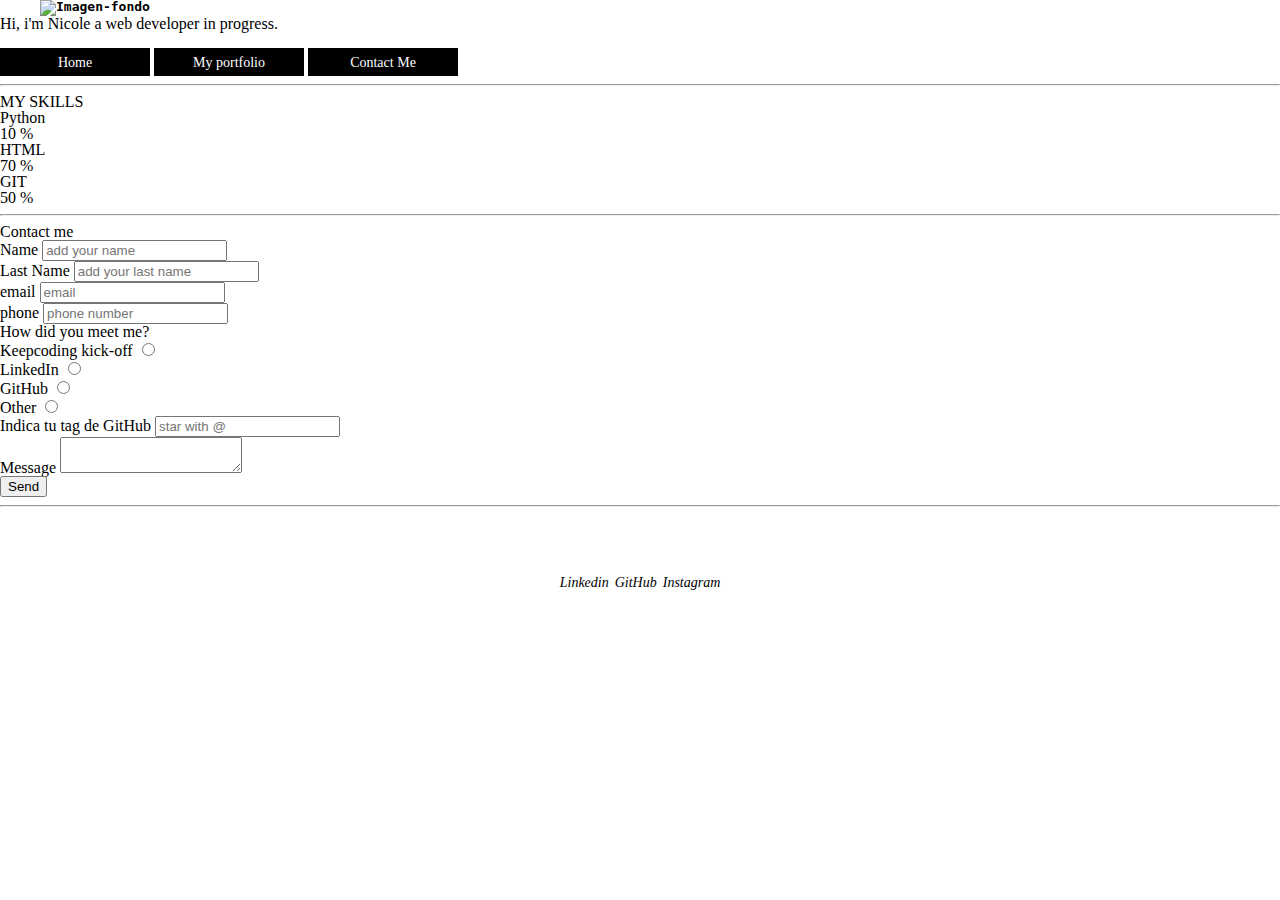
==== index.html @ a7069b9d "Caja padre, contenedor para el css y la animación con css." ====
<!DOCTYPE html>
<html lang="es">
<head>
    <meta charset="UTF-8"/>
    <meta http-equiv="X-UA-Compatible" content="IE=edge"/>
    <meta name="viewport" content="width=device-width, initial-scale=1.0"/>
    <title>Prueba práctica</title>

<!-- Estilos de reset y main. -->
    <link rel="stylesheet" href="styles/reset.css">
    <link rel="stylesheet" href="styles/main.css">
</head>


<body>
    <header>
            
        <!-- Header deberá tener una imagen de fondo, optimizada para distintas resoluciones.-->
        <div>
            <img id="logo" 
            src="images/DIYCoding.png"
            alt="Imagen-fondo" style="width:20%;"/>
        </div> 
    </header>

    <div class="Titulo"> Hi, i'm Nicole a web developer in progress.</div>
        <!--Barra de navegación con links a cada elemento del portafolio-->
    <br/>

        <nav class="navbar">
            <div class="container">
                <ul>
                    <li><a href="#">Home</a></li>
                    <li><a href="#">My portfolio</a></li>
                    <li><a href="#">Contact Me</a></li>
                </ul>
            </div>
        </nav>


    <main>
    <hr/>     
    
    <!-- Skills aprendidas-->
<section> 
    <div class="caja-padre">
        
        <div class="contenedor">
            <h2>MY SKILLS</h2>
            
            <label>Python</label>   
            <div><span><p>10 %</p></span></div>
            <div class="menu">
                <div id="python-menu"></div>
            </div>

            <label>HTML</label>
            <div><span><p>70 %</p></span></div>
            <div class="menu">
                <div id="html-menu"></div>
            </div>

            <label>GIT</label>
            <div><span><p>50 %</p></span></div>
            <div class="menu">
                <div id="git-menu"></div>
        </div>

    </main>
<!-- Formulario de contacto -->
<hr>
<body>
    <em>Contact me</em>
    <form class="form-white" action="registro-completado.html">
        <div>
            <label for="name">Name</label>
            <input required id="Name" name="name" type="text" placeholder="add your name">
        </div>
        <div>
            <label for="lastname">Last Name</label>
            <input required id="lastname" name="lastname" type="text" placeholder="add your last name">
        </div>
        <div>
            <label for="mail">email</label>
            <input required id="mail" name="email" type="email" placeholder="email">
        </div>

        <div>
            <label for="phone">phone</label>
            <input type="tel" id="phone" name="phone" pattern="[0-9]+" placeholder="phone number">
        </div>
        <fieldset>
            <legend>How did you meet me?</legend>
        
            <label for="kc">Keepcoding kick-off</label>
            <input required id="kc" type="radio" name="favLang" value="kc">
            <div>
                <label for="ln">LinkedIn</label>
                <input required id="ln" type="radio" name="favLang" value="ln"> 
            </div>
        
                <label for="gh">GitHub</label>
                <input  required id="gh" type="radio" name="favLang" value="gh">
            </div>
            <div> 
                <label for="Other">Other</label>
                <input  required id="Other" type="radio" name="favLang" value="Other">
            </div>    
        </fieldset>
            <div>
                <label for="">Indica tu tag de GitHub</label>
                <input type="hash" pattern="^@[^\s]+" placeholder="star with @"/>
            </div>
            <div>
                <label for="Bio">Message</label>
                <textarea required id="Bio"></textarea>
            </div>
        <input type="submit" value="Send">
    </form>
    <hr/> 

<footer class="footer white">
    <!-- Enlaces conforman un menú de navegación. -->
    <nav>
    <!-- Importante tener en cuenta que son links a un recurso externo y tenemos no queremos dejar información nuestra en esas webs. -->
    <a class="link white" href="https://www.linkedin.com/in/nicole-mantillaf/" target="_blank">Linkedin</a>
    <a class="link white" href="https://github.com/NicoleMantilla" target="_blank">GitHub</a>
    <a class="link white" href="https://www.instagram.com/itsredfilm/" target="_blank">Instagram</a>
    </nav>
</footer>
</body>
</html>
---- styles/main.css ----
IMG html {
    background-color: white;

}

header{
    background-image: linear-gradient(-225deg, #FFF 20%, #FFF 51%, #fff 100%);
    color: black!important;
    display: flex;
    flex-direction: row;
    padding: 0px 40px 0px 40px;
    justify-content: space-between;
    align-items: center;
    text-align: center;
    font-weight: bolder;
    font-family: monospace;
}*/
*{margin:0;padding:0;box-sizing:border-box;font-size:0;}
            
nav a{
    text-decoration:none;
    color:inherit;
    font-size:14px;
    } 
    nav li{
    display:inline-block;
    width:10%;
    padding:5px 10px;
    background-color:#000;
    border:1px solid #000;
    text-align:center;
    color:#fff;
    }
    nav li:hover{
    background-color:#fff;
    color:#000;
    }

    .link {
        text-decoration: none;
}

.footer {
    font-style: italic;
    /* background-color: rgb(80, 128, 25); */
    text-align: center;
    /*
    Absolute 
    font-size: 16px;
    */
    /* relatives: rem, em */
    /* 1rem = 16px  */
    font-size: 1.5rem; /* 32px?? */
    /* 1. border */
    /* border: 2px solid red; */
    /* border-radius: 10px; */
    /* 2. margin */
    margin: 10px;
    /* margin-left: 0;*/
    /* margin: Top Right Bottom Left */
    margin: 20px 10px 0 5px;
    /* margin: Y (top/bottom) X (left/right) */
    margin: 0 20px;
    margin: 20px 0 0 0;
    /* 3. paddings */
    padding: 40px 0;
    /* color: #FFFFFF; */
}
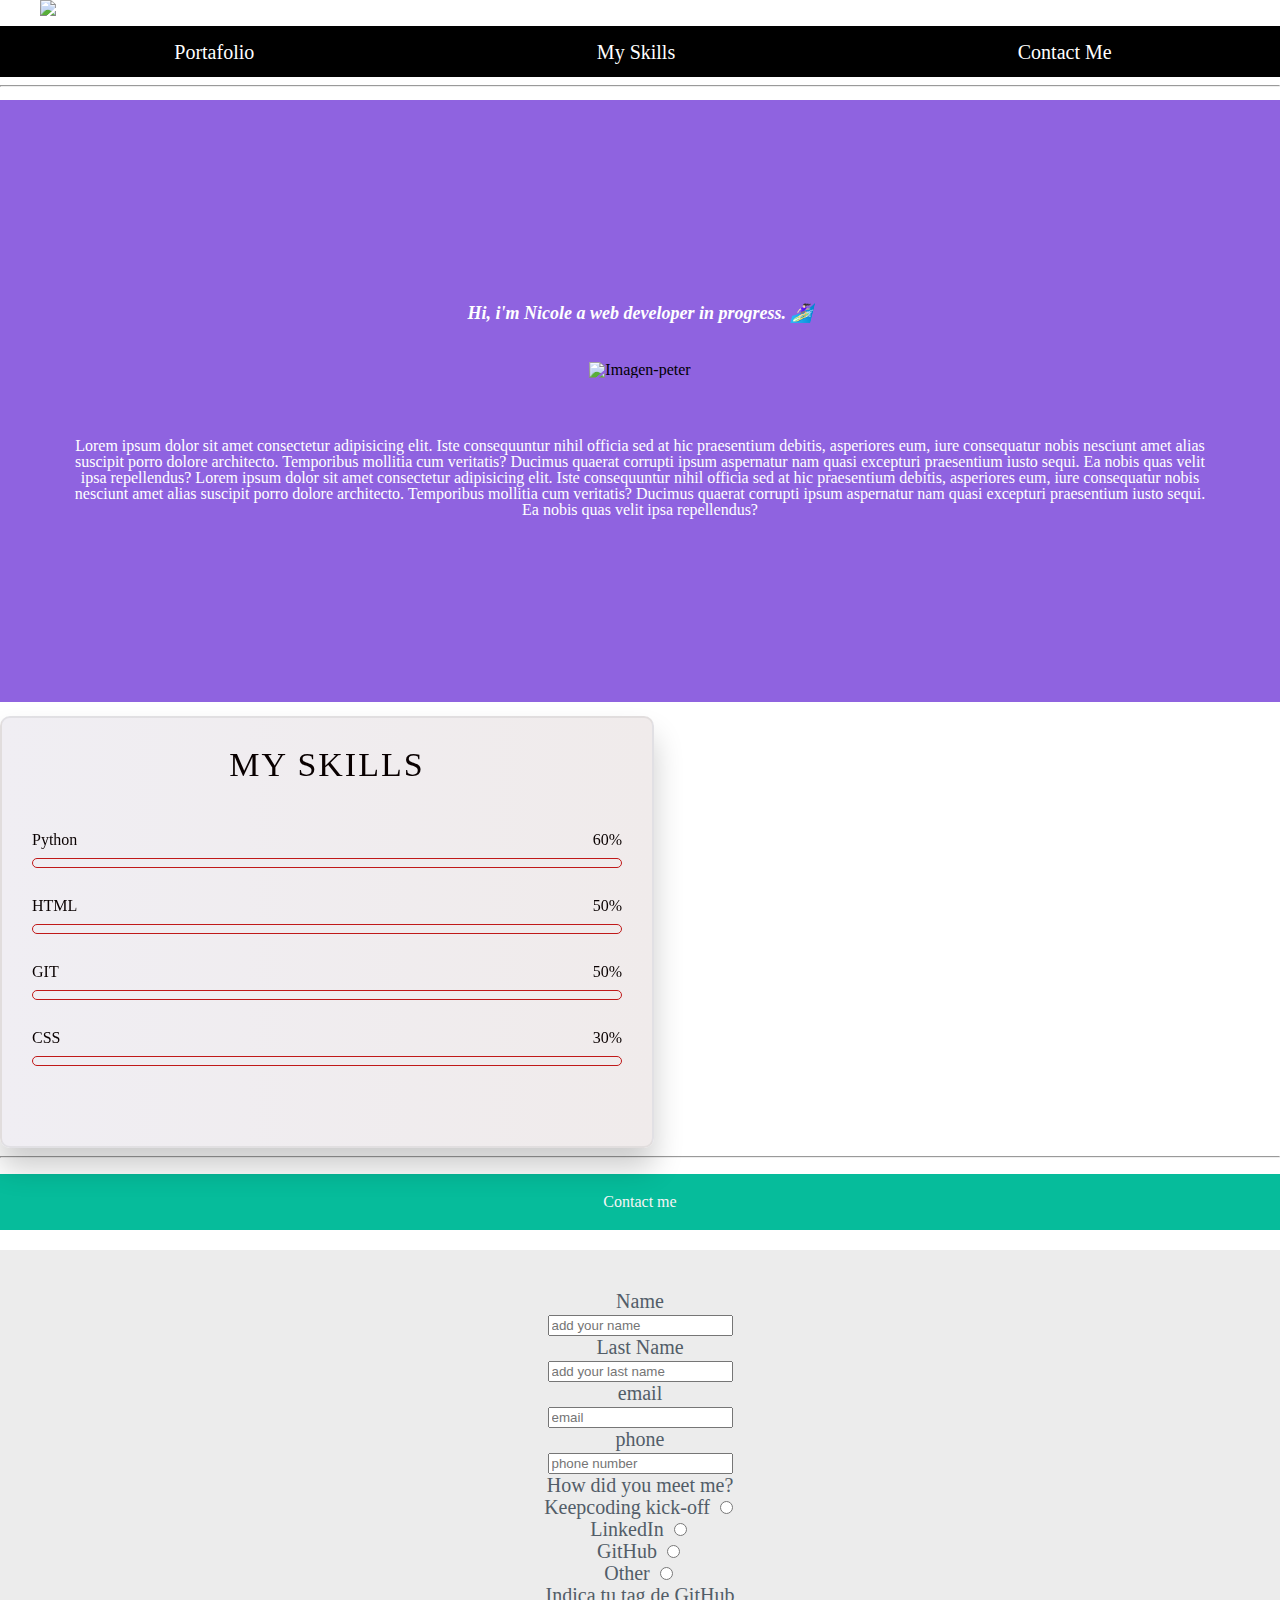
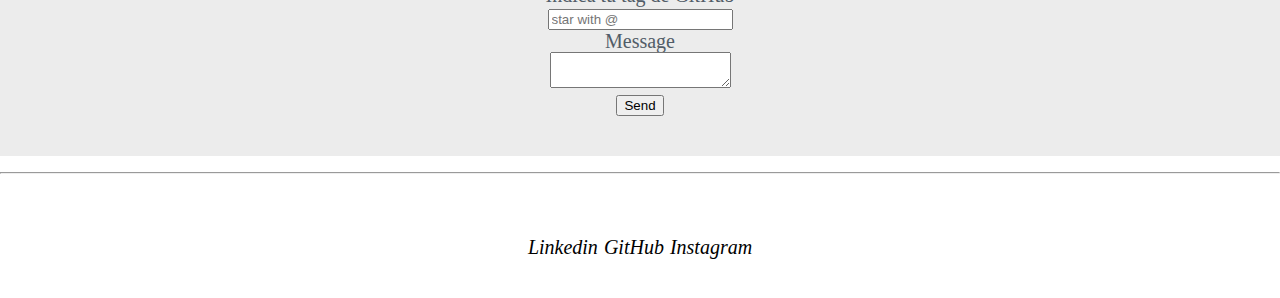
==== commit fbfe0bbd: "Agregada imagen peter." ====
--- a/index.html
+++ b/index.html
@@ -4,7 +4,7 @@
     <meta charset="UTF-8"/>
     <meta http-equiv="X-UA-Compatible" content="IE=edge"/>
     <meta name="viewport" content="width=device-width, initial-scale=1.0"/>
-    <title>Prueba práctica</title>
+    <title>Practice-html.html</title>
 
 <!-- Estilos de reset y main. -->
     <link rel="stylesheet" href="styles/reset.css">
@@ -16,107 +16,163 @@
     <header>
             
         <!-- Header deberá tener una imagen de fondo, optimizada para distintas resoluciones.-->
-        <div>
-            <img id="logo" 
+        <div class="logo">
+            <img id="foto" 
             src="images/DIYCoding.png"
-            alt="Imagen-fondo" style="width:20%;"/>
+            alt="Imagen-logo" style="width:30%;"/>
         </div> 
     </header>
 
-    <div class="Titulo"> Hi, i'm Nicole a web developer in progress.</div>
         <!--Barra de navegación con links a cada elemento del portafolio-->
     <br/>
 
         <nav class="navbar">
             <div class="container">
                 <ul>
-                    <li><a href="#">Home</a></li>
-                    <li><a href="#">My portfolio</a></li>
-                    <li><a href="#">Contact Me</a></li>
+                    <li><a href="index.html">Portafolio</a></li>
+                    <li><a href="index.html">My Skills</a></li>
+                    <li><a href="index.html">Contact Me</a></li>
                 </ul>
             </div>
         </nav>
 
 
     <main>
-    <hr/>     
-    
+    <hr/>  
+        <section class="section-about"> 
+            <h1> Hi, i'm Nicole a web developer in progress. 🏄🏻‍♀️</h1>
+            <img id="foto" 
+            src="images/Peter-Css.jpeg"
+            alt="Imagen-peter" style="width:20%;"/>
+            <p>
+                Lorem ipsum dolor sit amet consectetur adipisicing elit. Iste
+                consequuntur nihil officia sed at hic praesentium debitis, asperiores
+                eum, iure consequatur nobis nesciunt amet alias suscipit porro dolore
+                architecto. Temporibus mollitia cum veritatis? Ducimus quaerat
+                corrupti ipsum aspernatur nam quasi excepturi praesentium iusto sequi.
+                Ea nobis quas velit ipsa repellendus?
+                Lorem ipsum dolor sit amet consectetur adipisicing elit. Iste
+                consequuntur nihil officia sed at hic praesentium debitis, asperiores
+                eum, iure consequatur nobis nesciunt amet alias suscipit porro dolore
+                architecto. Temporibus mollitia cum veritatis? Ducimus quaerat
+                corrupti ipsum aspernatur nam quasi excepturi praesentium iusto sequi.
+                Ea nobis quas velit ipsa repellendus?
+            </p>  
+        </section>   
     <!-- Skills aprendidas-->
-<section> 
+<section class="section"> 
     <div class="caja-padre">
         
         <div class="contenedor">
             <h2>MY SKILLS</h2>
-            
-            <label>Python</label>   
-            <div><span><p>10 %</p></span></div>
-            <div class="menu">
-                <div id="python-menu"></div>
+
+            <div class="skills">
+                <div class="details">
+                    <span>Python</span>
+                    <span>60%<span>
+                </div>
+                <div class="menu">
+                    <div id="python-menu"></div>
+                </div>
             </div>
 
-            <label>HTML</label>
-            <div><span><p>70 %</p></span></div>
-            <div class="menu">
-                <div id="html-menu"></div>
+            <div class="skills">
+                <div class="details">
+                    <span>HTML</span>
+                    <span>50%</span>
+                </div>
+                <div class="menu">
+                    <div id="html-menu"></div>
+                </div>
             </div>
 
-            <label>GIT</label>
-            <div><span><p>50 %</p></span></div>
-            <div class="menu">
-                <div id="git-menu"></div>
+            <div class="skills">
+                <div class="details">
+                    <span>GIT</span>
+                    <span> 50%</span>
+                </div>                            
+                <div class="menu">
+                    <div id="git-menu"></div>
+                </div>
+            </div>
+
+            <div class="skills">
+                <div class="details">
+                    <span>CSS</span>
+                    <span>30%</span>
+                </div>
+                <div class="menu">
+                    <div id="css-menu"></div>
+                </div>
+            </div>
         </div>
 
     </main>
 <!-- Formulario de contacto -->
 <hr>
 <body>
-    <em>Contact me</em>
-    <form class="form-white" action="registro-completado.html">
-        <div>
-            <label for="name">Name</label>
-            <input required id="Name" name="name" type="text" placeholder="add your name">
-        </div>
-        <div>
-            <label for="lastname">Last Name</label>
-            <input required id="lastname" name="lastname" type="text" placeholder="add your last name">
-        </div>
-        <div>
-            <label for="mail">email</label>
-            <input required id="mail" name="email" type="email" placeholder="email">
-        </div>
+    <div class="form-block">
+        <form action="registro-completado.html">
+            <section class="gform_heading">Contact me</section>
+                <div class="form-white">
+                    <div>
+                        <label for="name">Name</label>
+                    </div>
+                        <input required id="Name" name="name" type="text" placeholder="add your name">
+                    
+                    <div>
+                        <label for="lastname">Last Name</label>
+                    </div>
+                        <input required id="lastname" name="lastname" type="text" placeholder="add your last name">
+                    
 
-        <div>
-            <label for="phone">phone</label>
-            <input type="tel" id="phone" name="phone" pattern="[0-9]+" placeholder="phone number">
-        </div>
-        <fieldset>
-            <legend>How did you meet me?</legend>
-        
-            <label for="kc">Keepcoding kick-off</label>
-            <input required id="kc" type="radio" name="favLang" value="kc">
-            <div>
-                <label for="ln">LinkedIn</label>
-                <input required id="ln" type="radio" name="favLang" value="ln"> 
-            </div>
-        
-                <label for="gh">GitHub</label>
-                <input  required id="gh" type="radio" name="favLang" value="gh">
-            </div>
-            <div> 
-                <label for="Other">Other</label>
-                <input  required id="Other" type="radio" name="favLang" value="Other">
-            </div>    
-        </fieldset>
-            <div>
-                <label for="">Indica tu tag de GitHub</label>
-                <input type="hash" pattern="^@[^\s]+" placeholder="star with @"/>
-            </div>
-            <div>
-                <label for="Bio">Message</label>
-                <textarea required id="Bio"></textarea>
-            </div>
-        <input type="submit" value="Send">
-    </form>
+                    <div>
+                        <label for="mail">email</label>
+                    </div>
+                        <input required id="mail" name="email" type="email" placeholder="email">
+                    
+
+                    <div>
+                        <label for="phone">phone</label>
+                    </div>
+                        <input type="tel" id="phone" name="phone" pattern="[0-9]+" placeholder="phone number">
+            
+                        <legend class="title-margin">How did you meet me?</legend>
+                            <div>
+                                <label for="kc">Keepcoding kick-off</label>
+                                <input required id="kc" type="radio" name="favLang" value="kc">
+                            </div>
+
+                            <div>
+                                <label for="ln">LinkedIn</label>
+                                <input required id="ln" type="radio" name="favLang" value="ln"> 
+                            </div>  
+
+                            <div>         
+                                <label for="gh">GitHub</label>
+                                <input  required id="gh" type="radio" name="favLang" value="gh">
+                            </div>
+
+                            <div> 
+                                <label for="Other">Other</label>
+                                <input  required id="Other" type="radio" name="favLang" value="Other">
+                            </div>  
+                    <div>
+                        <label class="title-margin" >Indica tu tag de GitHub</label>
+                    </div>
+                        <input type="hash" pattern="^@[^\s]+" placeholder="star with @">
+                    
+                    <div>
+                        <label class="title-margin">Message</label>
+                    </div>
+                    <div>
+                        <textarea required id="text"></textarea>
+                    </div>
+                    <input type="submit" value="Send">
+                </div>
+                
+        </form>
+    </div>
     <hr/> 
 
 <footer class="footer white">
--- a/styles/main.css
+++ b/styles/main.css
@@ -1,69 +1,266 @@
-
-IMG html {
-    background-color: white;
-
+.img{
+
+    align-items: center;
 }
 
 header{
-    background-image: linear-gradient(-225deg, #FFF 20%, #FFF 51%, #fff 100%);
-    color: black!important;
+    color:white!important;
     display: flex;
     flex-direction: row;
     padding: 0px 40px 0px 40px;
     justify-content: space-between;
-    align-items: center;
     text-align: center;
     font-weight: bolder;
-    font-family: monospace;
-}*/
-*{margin:0;padding:0;box-sizing:border-box;font-size:0;}
+}
+
             
 nav a{
     text-decoration:none;
     color:inherit;
-    font-size:14px;
-    } 
-    nav li{
-    display:inline-block;
-    width:10%;
-    padding:5px 10px;
+    font-size:20px;
+    }
+
+nav ul {
+    display:inline-flex;
     background-color:#000;
-    border:1px solid #000;
-    text-align:center;
+    border:3px solid #000;
+    justify-content: space-between;
     color:#fff;
-    }
-    nav li:hover{
+    position: absolute;
+    width: 100%;
+    height: 5vh;
+    display: flex;
+    justify-content: start;
+    align-items: end;
+    flex-wrap: wrap;
+    padding-left: auto;
+    padding-right: auto;
+}
+
+nav li {
+    padding-left: auto;
+    padding-right: auto;
+    margin: auto;
+}
+
+nav li:hover{
     background-color:#fff;
     color:#000;
-    }
-
-    .link {
+    transition: 0.3s;
+}
+
+.container {
+    background-color: black;
+    width: 100%;
+    height: 5vh;
+    display: flex;
+    justify-content: start;
+    align-items: end;
+    flex-wrap: wrap;
+}
+h1{
+    font-style: italic;
+    text-align: center;
+    margin: 10px;
+    margin: 20px 10px 5px 5px;
+    margin: 0 20px;
+    margin: 20px 0 0 0;
+    padding: 40px 0;
+    color: white;
+    font-weight: bold;
+    font-size: large;
+    
+}
+p{
+    font-family: 'Segoe UI', Tahoma, Geneva, Verdana, sans-serif;
+    font-size: 20px;
+    font: inherit;
+    vertical-align: baseline;
+    margin: 20px 10px 5px 5px;
+    margin: 0 20px;
+    margin: 20px 0 0 0;
+    padding: 40px 0;
+    box-sizing: inherit;
+    color: white;
+
+}
+.section-about {
+    background-color: #8f63e0;
+    text-align: center !important;
+    margin-block-start: 0.83em;
+    margin-block-end: 0.83em;
+    margin-inline-start: 0px;
+    margin-inline-end: 0px;
+    padding: 9rem 4.5rem;
+    
+}
+
+
+.link {
         text-decoration: none;
 }
 
 .footer {
     font-style: italic;
-    /* background-color: rgb(80, 128, 25); */
-    text-align: center;
-    /*
-    Absolute 
-    font-size: 16px;
-    */
-    /* relatives: rem, em */
-    /* 1rem = 16px  */
-    font-size: 1.5rem; /* 32px?? */
-    /* 1. border */
-    /* border: 2px solid red; */
-    /* border-radius: 10px; */
-    /* 2. margin */
+    text-align: center;
+    font-size: 1.5rem; 
     margin: 10px;
-    /* margin-left: 0;*/
-    /* margin: Top Right Bottom Left */
     margin: 20px 10px 0 5px;
-    /* margin: Y (top/bottom) X (left/right) */
-    margin: 0 20px;
-    margin: 20px 0 0 0;
-    /* 3. paddings */
-    padding: 40px 0;
-    /* color: #FFFFFF; */
+    margin: 0 20px;
+    margin: 20px 0 0 0;
+    padding: 40px 0;
+}
+
+
+.ul{
+    display:flex 
+}
+
+/*--- SKILLS CON ANIMACIÓN.---*/
+
+.caja-padre {
+    width: 40%;
+    min-width: 590px;
+    top: 50%;
+    align-items: center;
+}
+
+.contenedor {
+    width: 100%;
+    padding: 30px 30px 50px; 
+    background: linear-gradient(450deg,#f0eef3, rgb(240, 235, 235));
+    border: 2px solid rgba(0, 0, 0, 0.06);
+    border-radius: 10px;
+    box-shadow: 0 20px 30px rgba(0, 0, 0, 0.2);
+    backdrop-filter: blur(10px);
+}
+
+.contenedor * {
+    font: italic;
+    color: rgb(9, 0, 0);
+    font-weight: 500;
+}
+
+h2 {
+    margin-bottom: 50px;
+    letter-spacing: 2px;
+    text-align: center;
+    font-size: 34px;
+    font-weight: bold;
+}
+
+
+.skills:not(last-child) {
+    margin-bottom: 30px;
+
+}
+.details{
+    display: flex;
+    justify-content: space-between;
+    margin-bottom: 10px;
+
+}
+.menu{
+    position: relative;
+    border: 1px solid rgb(192, 25, 25);
+    border-radius: 20px;
+}
+.menu div{
+    position: relative;
+    width: 0;
+    height: 8px;
+    border-radius: 10px;
+    background-color:rgb(210, 49, 103) ;
+}
+/*animacion*/
+
+#python-menu{
+    animation: python-progress 3s forwards;
+}
+
+@keyframes python-progress{
+    100%{
+        width: 50%;
+    }
+}
+
+#html-menu{
+    animation: html-progress 3s forwards;
+}
+
+@keyframes html-progress{
+    100%{
+        width: 50%;
+    }
+}
+
+#git-menu{
+    animation: git-progress 3s forwards;
+}
+
+@keyframes git-progress{
+    100%{
+        width: 50%;
+    }
+}
+
+#css-menu{
+    animation: css-progress 3s forwards;
+}
+
+.form-white{
+    color: #525d68;
+    font-size: 15px;
+    line-height: 22px;
+    font-family: Varela Round;
+}
+
+.gform_heading {
+    background-color: #06BC9B;
+    padding-left: 20px;
+    padding-right: 20px;
+    text-align: center;
+    padding-bottom: 20px;
+    padding-top: 20px;
+    color: whitesmoke;
+}
+.form-white{
+    padding-left: auto;
+    padding-right: auto;
+    background-color: #ececec;
+    display: block;
+    align-items: center;
+    font-size: 20px;
+    text-align: center;
+}
+.form-white{
+    margin: 20px 10px 5px 5px;
+    margin: 0 20px;
+    margin: 20px 0 0 0;
+    padding: 40px 0;
+}
+
+.form-block{
+    display: block;
+    align-items: center;
+    column-gap: 1em;
+    margin: 1em auto;
+    
+}
+
+
+
+
+@keyframes css-progress{
+    100%{
+        width: 30%;
+    }
+}
+
+@media screen and (min-width: 427px) {
+    .navbar .section-about .container .contenedor {
+    display: flex;
+    justify-content: space-between;
+    align-items: center;
+    }
 }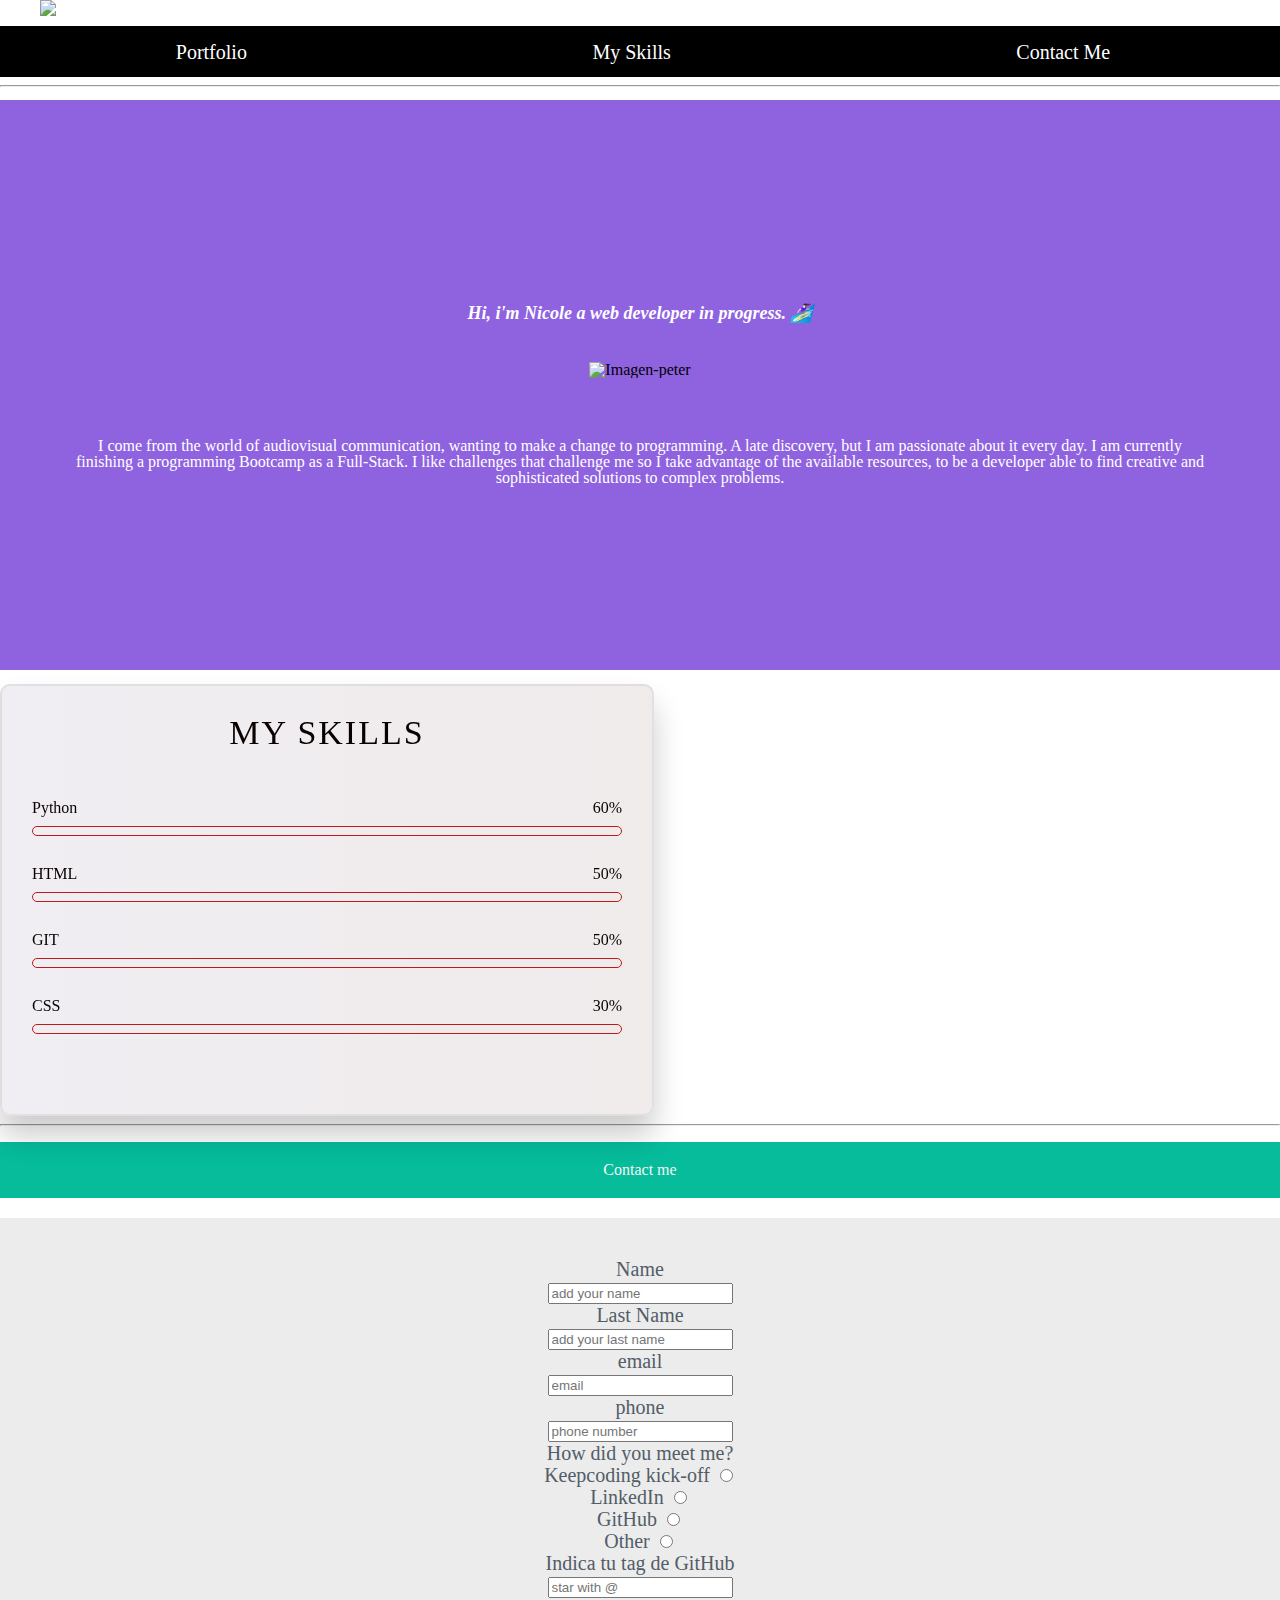
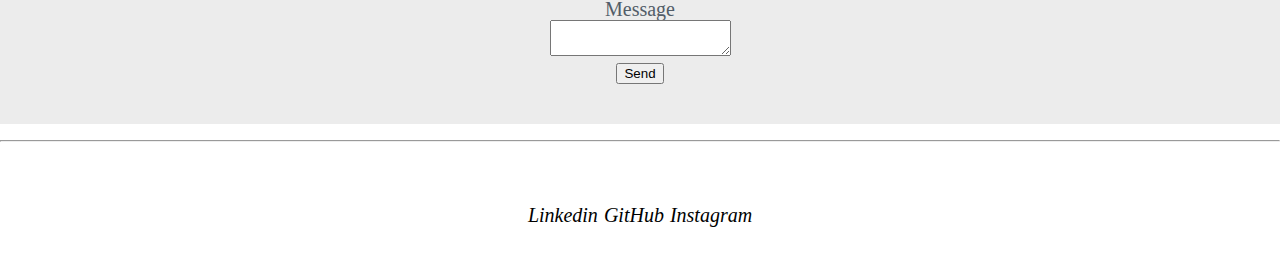
==== commit ad86a9cd: "Update index.html" ====
--- a/index.html
+++ b/index.html
@@ -18,8 +18,8 @@
         <!-- Header deberá tener una imagen de fondo, optimizada para distintas resoluciones.-->
         <div class="logo">
             <img id="foto" 
-            src="images/DIYCoding.png"
-            alt="Imagen-logo" style="width:30%;"/>
+            src="images/DIY Coding copia.png"
+            alt="Imagen-logo" style="width:100%;"/>
         </div> 
     </header>
 
@@ -29,9 +29,9 @@
         <nav class="navbar">
             <div class="container">
                 <ul>
-                    <li><a href="index.html">Portafolio</a></li>
-                    <li><a href="index.html">My Skills</a></li>
-                    <li><a href="index.html">Contact Me</a></li>
+                    <li><a href="#about">Portfolio</a></li>
+                    <li><a href="#habilidades">My Skills</a></li>
+                    <li><a href="#formulario">Contact Me</a></li>
                 </ul>
             </div>
         </nav>
@@ -39,31 +39,22 @@
 
     <main>
     <hr/>  
-        <section class="section-about"> 
+        <section id="about" class="section-about"> 
             <h1> Hi, i'm Nicole a web developer in progress. 🏄🏻‍♀️</h1>
-            <img id="foto" 
+            <img id="Peter" 
             src="images/Peter-Css.jpeg"
             alt="Imagen-peter" style="width:20%;"/>
             <p>
-                Lorem ipsum dolor sit amet consectetur adipisicing elit. Iste
-                consequuntur nihil officia sed at hic praesentium debitis, asperiores
-                eum, iure consequatur nobis nesciunt amet alias suscipit porro dolore
-                architecto. Temporibus mollitia cum veritatis? Ducimus quaerat
-                corrupti ipsum aspernatur nam quasi excepturi praesentium iusto sequi.
-                Ea nobis quas velit ipsa repellendus?
-                Lorem ipsum dolor sit amet consectetur adipisicing elit. Iste
-                consequuntur nihil officia sed at hic praesentium debitis, asperiores
-                eum, iure consequatur nobis nesciunt amet alias suscipit porro dolore
-                architecto. Temporibus mollitia cum veritatis? Ducimus quaerat
-                corrupti ipsum aspernatur nam quasi excepturi praesentium iusto sequi.
-                Ea nobis quas velit ipsa repellendus?
+              I come from the world of audiovisual communication, wanting to make a change to programming.
+              A late discovery, but I am passionate about it every day. I am currently finishing a programming Bootcamp as a Full-Stack. 
+              I like challenges that challenge me so I take advantage of the available resources, to be a developer able to find creative and sophisticated solutions to complex problems.
             </p>  
         </section>   
     <!-- Skills aprendidas-->
 <section class="section"> 
     <div class="caja-padre">
         
-        <div class="contenedor">
+        <div id="habilidades" class="contenedor">
             <h2>MY SKILLS</h2>
 
             <div class="skills">
@@ -112,7 +103,7 @@
 <hr>
 <body>
     <div class="form-block">
-        <form action="registro-completado.html">
+        <form id="formulario" action="registro-completado.html">
             <section class="gform_heading">Contact me</section>
                 <div class="form-white">
                     <div>
@@ -138,25 +129,27 @@
                         <input type="tel" id="phone" name="phone" pattern="[0-9]+" placeholder="phone number">
             
                         <legend class="title-margin">How did you meet me?</legend>
-                            <div>
-                                <label for="kc">Keepcoding kick-off</label>
-                                <input required id="kc" type="radio" name="favLang" value="kc">
-                            </div>
+                            <section class="align-left">
+                                <div>
+                                    <label for="kc">Keepcoding kick-off</label>
+                                    <input required id="kc" type="radio" name="favLang" value="kc">
+                                </div>
 
-                            <div>
-                                <label for="ln">LinkedIn</label>
-                                <input required id="ln" type="radio" name="favLang" value="ln"> 
-                            </div>  
+                                <div>
+                                    <label for="ln">LinkedIn</label>
+                                    <input required id="ln" type="radio" name="favLang" value="ln"> 
+                                </div>  
 
-                            <div>         
-                                <label for="gh">GitHub</label>
-                                <input  required id="gh" type="radio" name="favLang" value="gh">
-                            </div>
+                                <div>         
+                                    <label for="gh">GitHub</label>
+                                    <input  required id="gh" type="radio" name="favLang" value="gh">
+                                </div>
 
-                            <div> 
-                                <label for="Other">Other</label>
-                                <input  required id="Other" type="radio" name="favLang" value="Other">
-                            </div>  
+                                <div> 
+                                    <label for="Other">Other</label>
+                                    <input  required id="Other" type="radio" name="favLang" value="Other">
+                                </div>  
+                        </section>
                     <div>
                         <label class="title-margin" >Indica tu tag de GitHub</label>
                     </div>
@@ -185,4 +178,4 @@
     </nav>
 </footer>
 </body>
-</html>+</html>
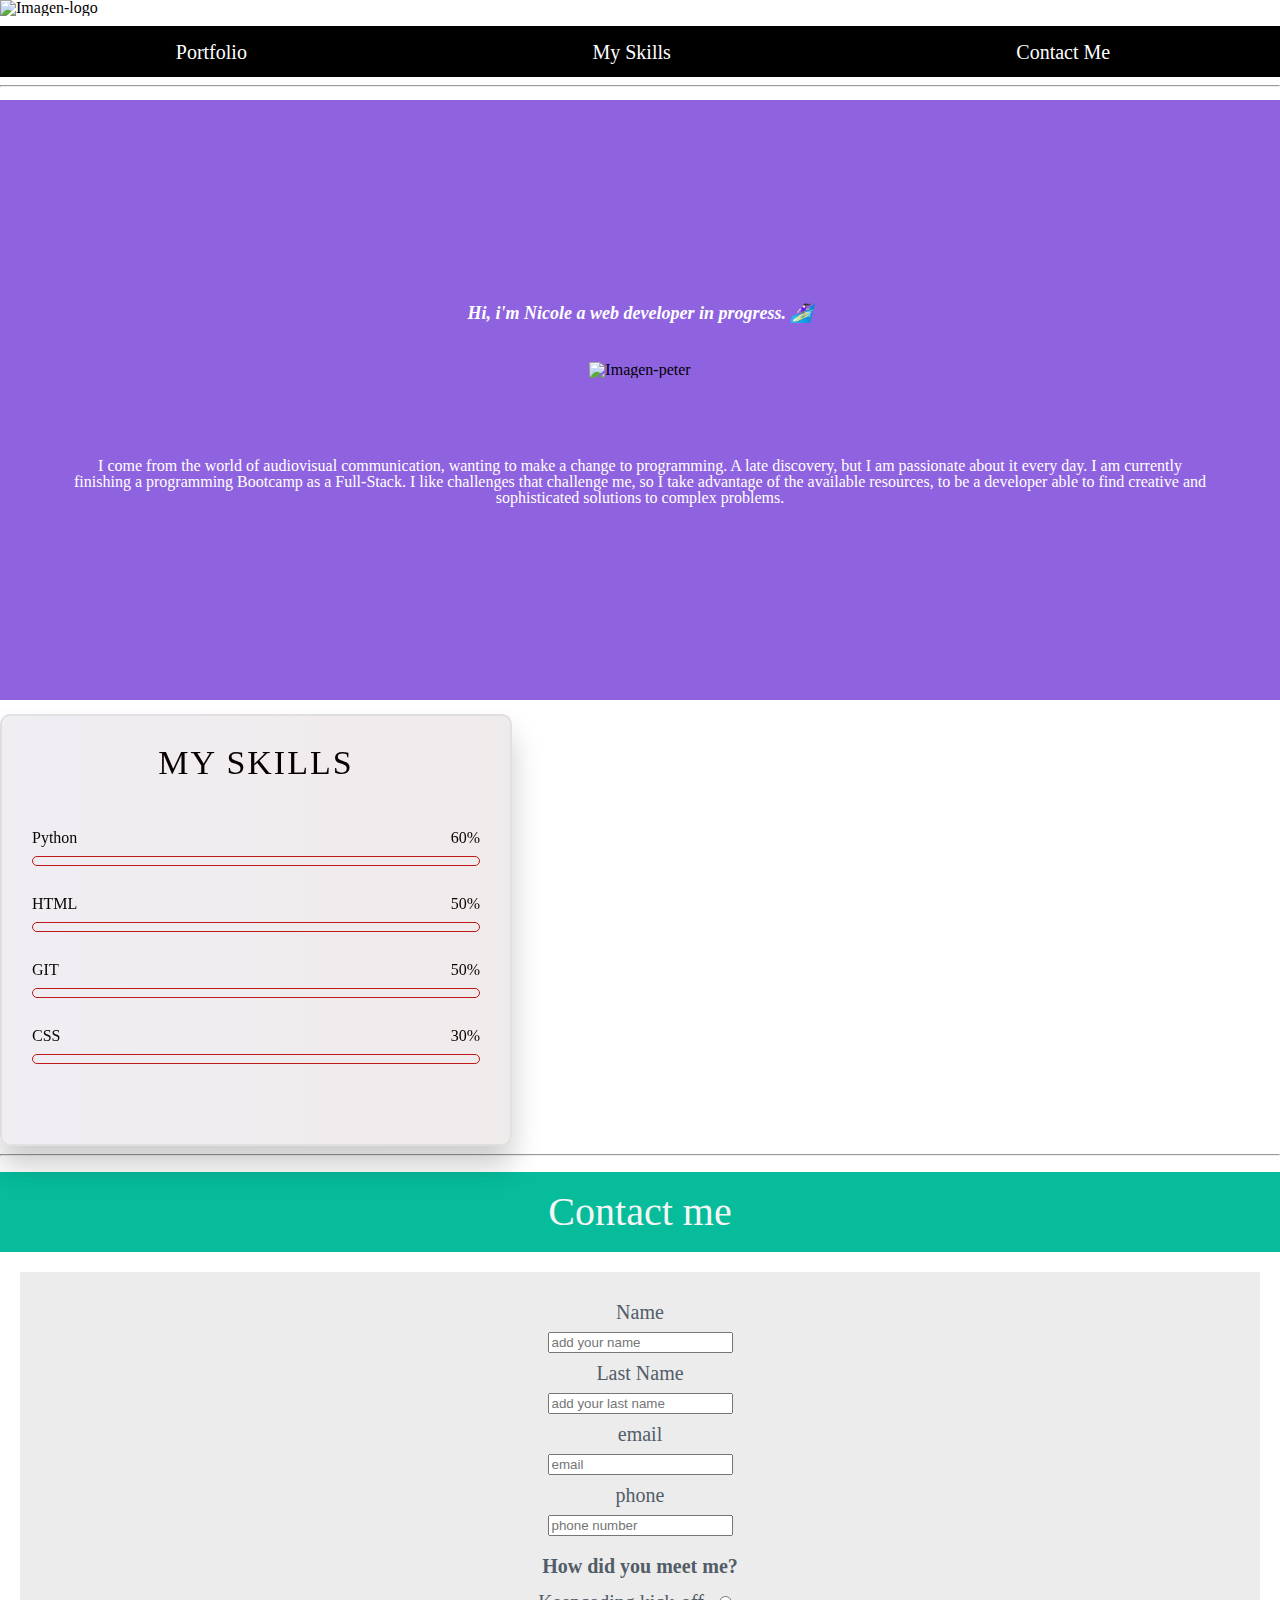
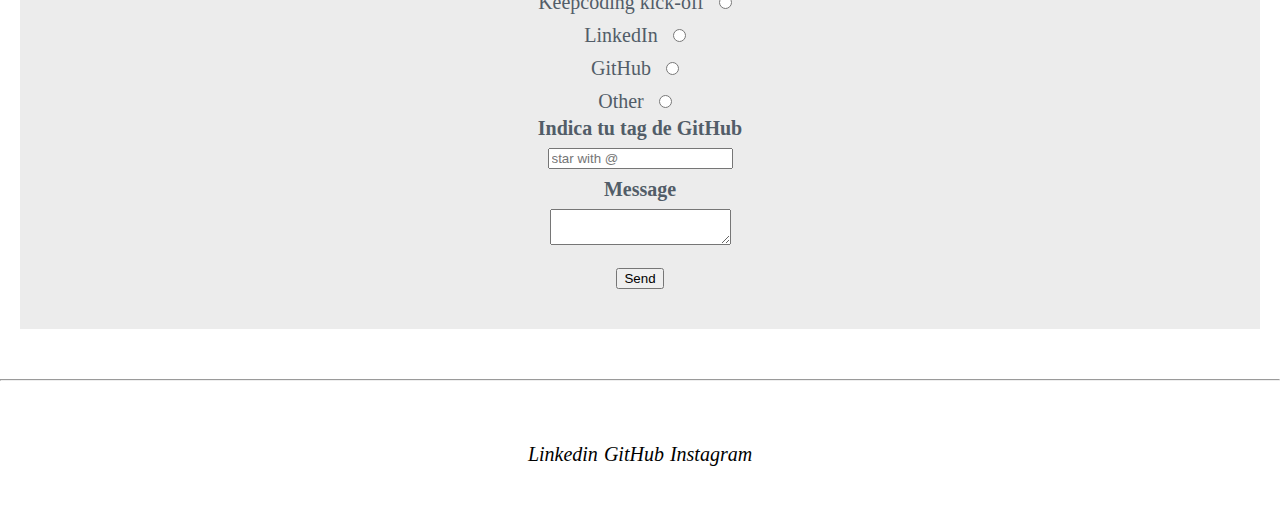
==== commit 62b80486: "Update index.html" ====
--- a/index.html
+++ b/index.html
@@ -47,7 +47,7 @@
             <p>
               I come from the world of audiovisual communication, wanting to make a change to programming.
               A late discovery, but I am passionate about it every day. I am currently finishing a programming Bootcamp as a Full-Stack. 
-              I like challenges that challenge me so I take advantage of the available resources, to be a developer able to find creative and sophisticated solutions to complex problems.
+              I like challenges that challenge me, so I take advantage of the available resources, to be a developer able to find creative and sophisticated solutions to complex problems.
             </p>  
         </section>   
     <!-- Skills aprendidas-->
--- a/styles/main.css
+++ b/styles/main.css
@@ -1,17 +1,13 @@
-.img{
-
-    align-items: center;
-}
-
-header{
-    color:white!important;
-    display: flex;
-    flex-direction: row;
-    padding: 0px 40px 0px 40px;
-    justify-content: space-between;
-    text-align: center;
-    font-weight: bolder;
-}
+header {
+
+}
+
+
+#foto {
+    display: flex;
+}
+/* -- NAVEGADOR*/
+
 
             
 nav a{
@@ -44,7 +40,7 @@
 }
 
 nav li:hover{
-    background-color:#fff;
+    background-color:rgb(238, 237, 237);
     color:#000;
     transition: 0.3s;
 }
@@ -58,6 +54,8 @@
     align-items: end;
     flex-wrap: wrap;
 }
+
+/*-- PORTAFOLIO--*/
 h1{
     font-style: italic;
     text-align: center;
@@ -73,13 +71,13 @@
 }
 p{
     font-family: 'Segoe UI', Tahoma, Geneva, Verdana, sans-serif;
-    font-size: 20px;
+    font-size: 40px;
     font: inherit;
     vertical-align: baseline;
-    margin: 20px 10px 5px 5px;
-    margin: 0 20px;
-    margin: 20px 0 0 0;
-    padding: 40px 0;
+    margin: 40px 20px 10px 10px;
+    margin: 0 30px;
+    margin: 30px 0 0 0;
+    padding: 50px 0;
     box-sizing: inherit;
     color: white;
 
@@ -96,9 +94,6 @@
 }
 
 
-.link {
-        text-decoration: none;
-}
 
 .footer {
     font-style: italic;
@@ -120,7 +115,7 @@
 
 .caja-padre {
     width: 40%;
-    min-width: 590px;
+    display: flex;
     top: 50%;
     align-items: center;
 }
@@ -172,7 +167,7 @@
     border-radius: 10px;
     background-color:rgb(210, 49, 103) ;
 }
-/*animacion*/
+/*animacion Skills*/
 
 #python-menu{
     animation: python-progress 3s forwards;
@@ -207,11 +202,13 @@
 #css-menu{
     animation: css-progress 3s forwards;
 }
+
+
+/*-- CSS Formulario--*/
 
 .form-white{
     color: #525d68;
     font-size: 15px;
-    line-height: 22px;
     font-family: Varela Round;
 }
 
@@ -223,32 +220,45 @@
     padding-bottom: 20px;
     padding-top: 20px;
     color: whitesmoke;
+    font-size: 40px;
 }
 .form-white{
-    padding-left: auto;
-    padding-right: auto;
     background-color: #ececec;
     display: block;
     align-items: center;
     font-size: 20px;
     text-align: center;
-}
+    max-width: 100%;
+}
+
 .form-white{
-    margin: 20px 10px 5px 5px;
-    margin: 0 20px;
-    margin: 20px 0 0 0;
-    padding: 40px 0;
-}
-
+    margin: 20px 20px 50px 20px;
+    padding: 30px 30px 30px 30px;
+}
 .form-block{
+    background-color: #ffffff;
     display: block;
     align-items: center;
     column-gap: 1em;
     margin: 1em auto;
     
 }
-
-
+input{
+    box-sizing: content-box;
+    margin: 10px 10px;
+
+}
+
+.title-margin {
+    font-weight: bold;
+    margin: 10px 10px;
+
+}
+textarea {
+    box-sizing: content-box;
+    margin: 10px 10px;
+
+}
 
 
 @keyframes css-progress{
@@ -258,9 +268,9 @@
 }
 
 @media screen and (min-width: 427px) {
-    .navbar .section-about .container .contenedor {
+    .navbar .section-about .container .contenedor .logo .skills {
     display: flex;
     justify-content: space-between;
     align-items: center;
     }
-}+}
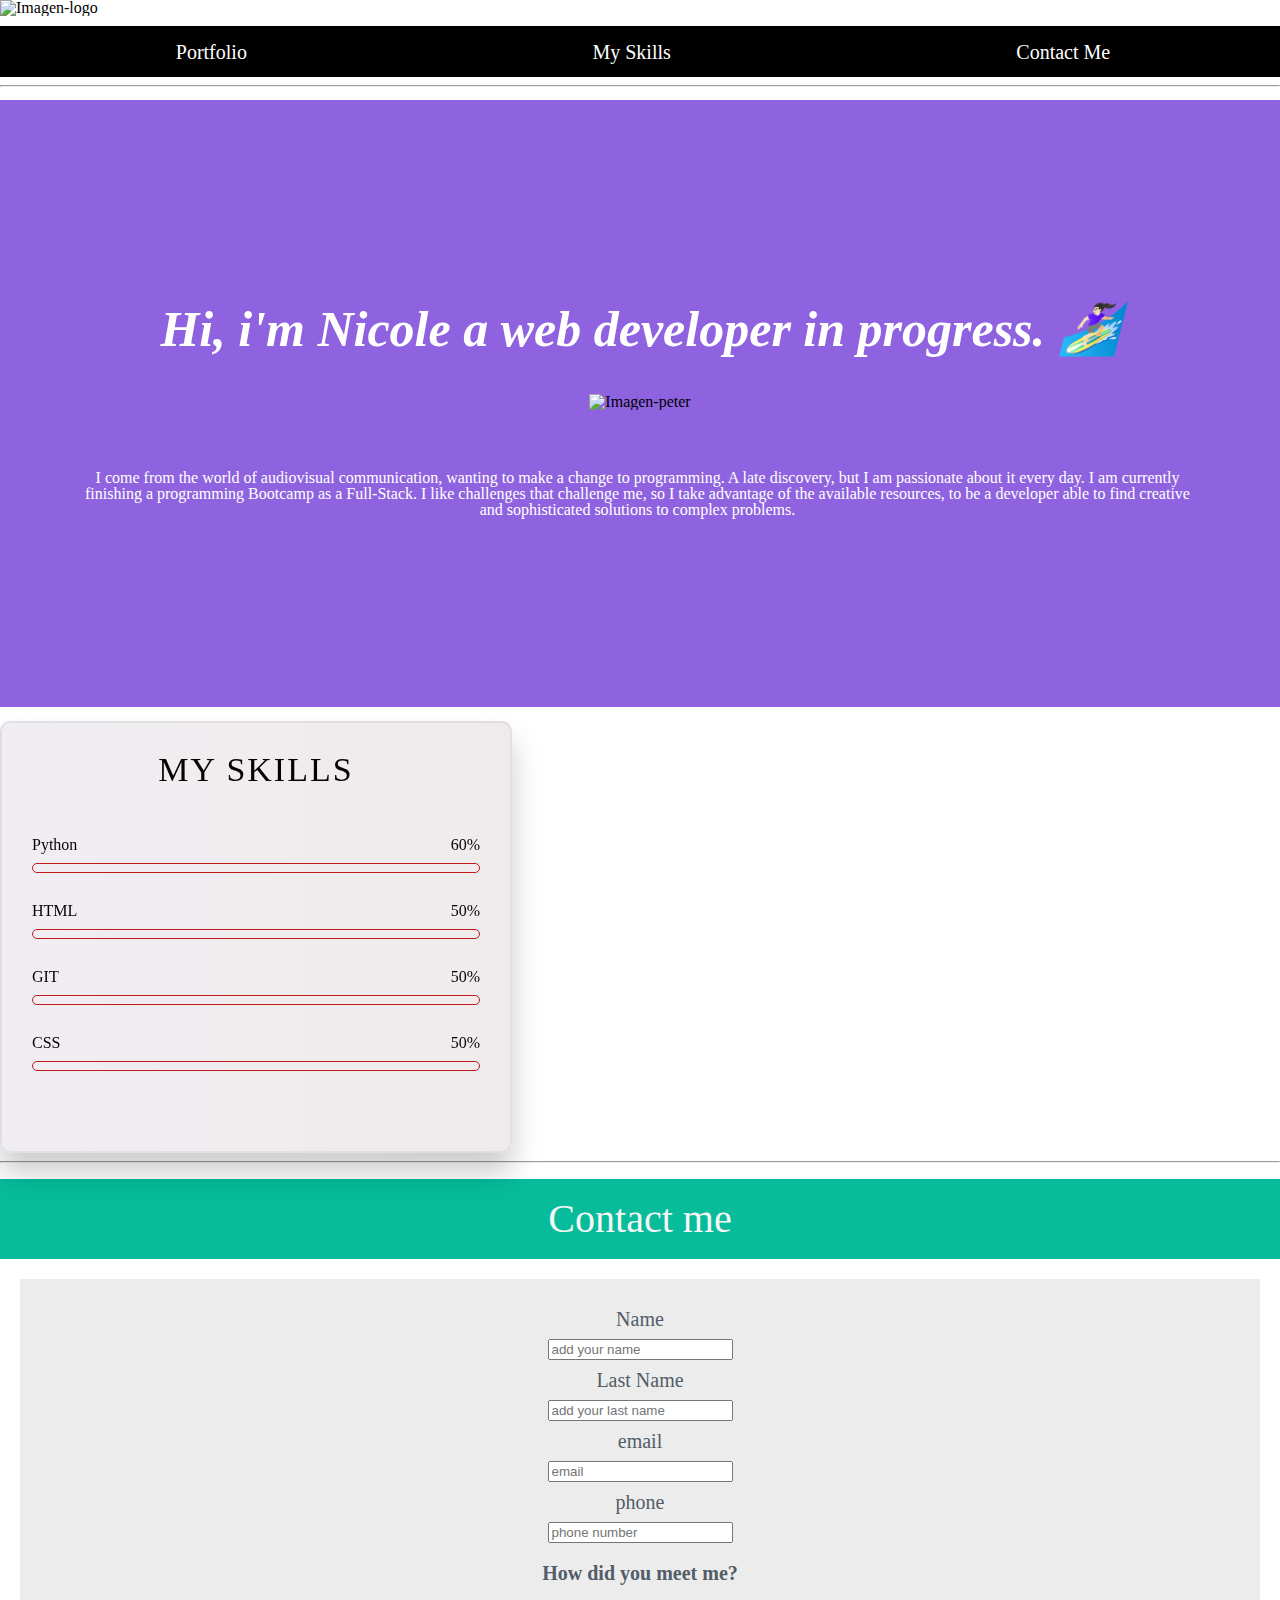
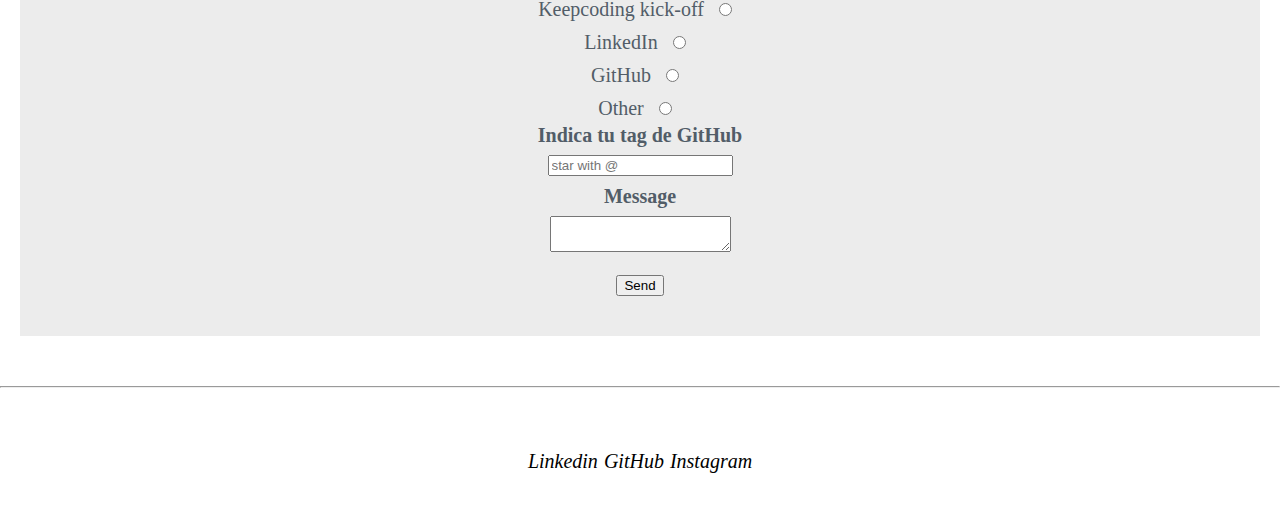
==== commit f3c62a39: "Update index.html" ====
--- a/index.html
+++ b/index.html
@@ -90,7 +90,7 @@
             <div class="skills">
                 <div class="details">
                     <span>CSS</span>
-                    <span>30%</span>
+                    <span>50%</span>
                 </div>
                 <div class="menu">
                     <div id="css-menu"></div>
--- a/styles/main.css
+++ b/styles/main.css
@@ -66,7 +66,7 @@
     padding: 40px 0;
     color: white;
     font-weight: bold;
-    font-size: large;
+    font-size: 50px;
     
 }
 p{
@@ -74,10 +74,8 @@
     font-size: 40px;
     font: inherit;
     vertical-align: baseline;
-    margin: 40px 20px 10px 10px;
-    margin: 0 30px;
-    margin: 30px 0 0 0;
-    padding: 50px 0;
+    margin: 20px 10px 5px 5px;
+    padding: 40px 0;
     box-sizing: inherit;
     color: white;
 
@@ -95,6 +93,7 @@
 
 
 
+
 .footer {
     font-style: italic;
     text-align: center;
